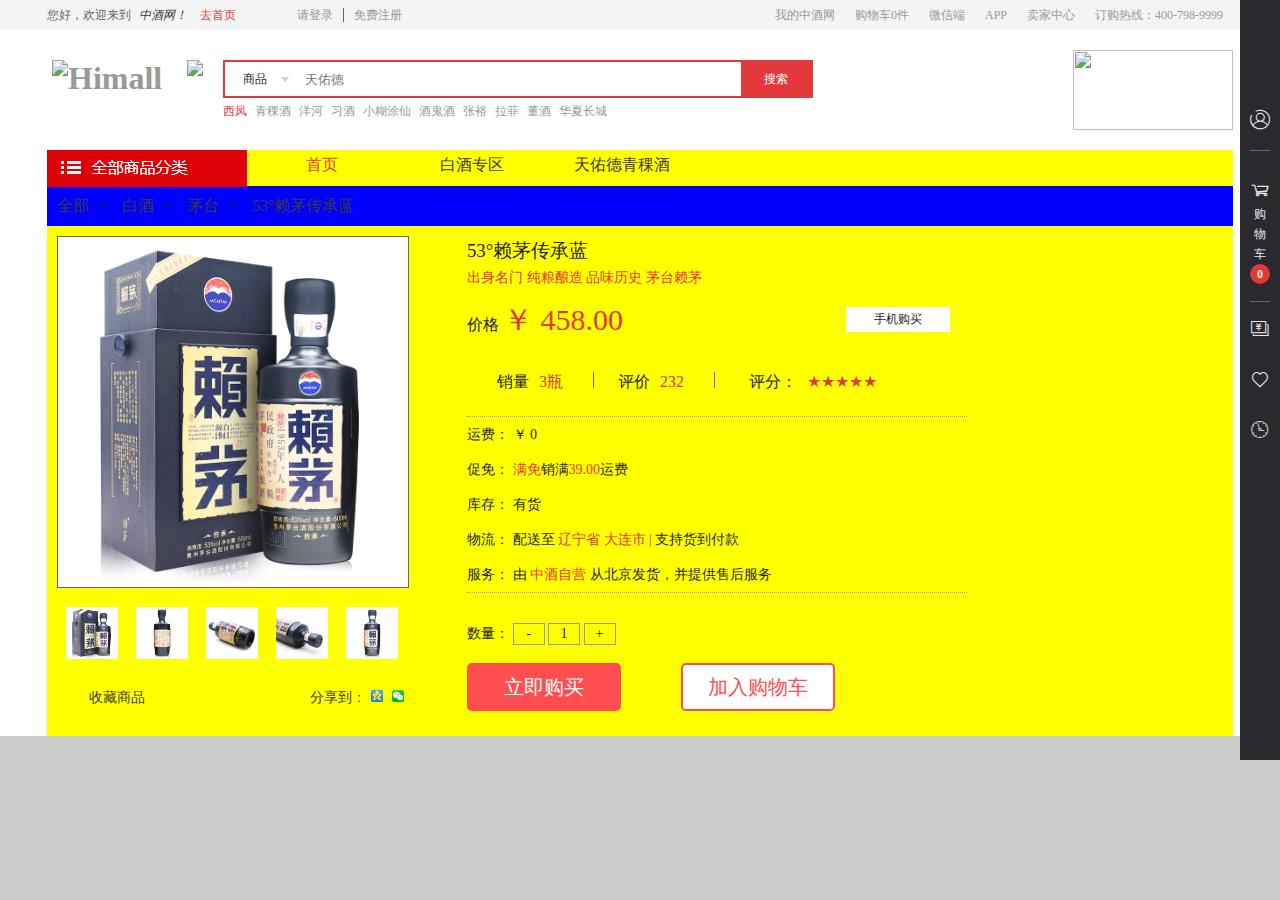
==== html/shop1.html @ aa72258b "详情页未完成" ====
<!DOCTYPE html>
<html lang="en">

<head>
    <meta charset="UTF-8">
    <meta name="viewport" content="width=device-width, initial-scale=1.0">
    <meta http-equiv="X-UA-Compatible" content="ie=edge">
    <title>首页</title>
    <link rel="stylesheet" href="../css/shop1.css">
</head>

<body>
    <header>
        <div class="all c">
            <ul>
                <li class="l head_1">
                    <span>
                        您好，欢迎来到
                        <em class="s-name">中酒网！</em>
                        <a href="/">去首页</a>
                    </span>
                </li>
                <li class="l head_2">
                    <div class="l"><a href="./html/login.html">请登录</a></div>
                    <div class="l"><a href="./html/regist.html">免费注册</a></div>
                </li>
                <li class="r head_3">
                    <ul>
                        <li class="l">
                            <a href=""> 我的中酒网</a>
                            <ul class="lv2">
                                <li><a href="">已买到的商品</a></li>
                                <li><a href="">我关注的商品</a></li>
                                <li><a href="">我关注的店铺</a></li>
                            </ul>
                        </li>
                        <li class="l">
                            <a href=""> 购物车<span>0</span>件</a>
                        </li>
                        <li class="l">
                            <a href=""> 微信端</a>
                            <div class="lv2">
                                <img src="http://img6.zhongjiu.cn/resourceb2b2c//Storage/Plat/Site/qrCode.png"
                                    width="90" height="90">
                            </div>
                        </li>
                        <li class="l">
                            <a href=""> APP</a>
                            <div class="lv2">
                                <img width="90" height="90" src="http://img6.zhongjiu.cn/ResourceB2B2C/App/mob.jpg" />
                                <h3>扫描二维码</h3>
                                <p>下载手机客户端</p>
                            </div>
                        </li>
                        <li class="l">
                            <a href=""> 卖家中心</a>
                        <li class="l">
                            <a href=""> 订购热线：400-798-9999</a>
                        </li>
                </li>
            </ul>
            </li>
            </ul>
        </div>
    </header>

    <main>
        <div class="top c">
            <h1 class="l">
                <a href="./index.html"><img src="http://img6.zhongjiu.cn/resourceb2b2c//Storage/Plat/Site/logo.png"
                        alt="Himall" /></a>
            </h1>

            <div class="l gif">
                <a href="#">
                    <img src="http://img5.zhongjiu.cn/pro/dt/gif.gif" />
                </a>
            </div>

            <div class="search l">
                <div class="search_to cl">
                    <ul class="l">
                        <li>商品</li>
                        <li>店铺</li>
                        <img src="../imgs/index/sanjiao.jpg" alt="">
                    </ul>
                    <input type="text" value="" placeholder="天佑德" class="l">
                    <div class="r">搜索</div>
                </div>
                <div class="hot-search">
                    <a href="">西凤</a>
                    <a href="/search.htm?keywords=青稞酒">青稞酒</a>
                    <a href="/search.htm?keywords=洋河">洋河</a>
                    <a href="/search.htm?keywords=习酒">习酒</a>
                    <a href="/search.htm?keywords=小糊涂仙">小糊涂仙</a>
                    <a href="/search.htm?keywords=酒鬼酒">酒鬼酒</a>
                    <a href="/search.htm?keywords=张裕">张裕</a>
                    <a href="/search.htm?keywords=拉菲">拉菲</a>
                    <a href="/search.htm?keywords=董酒">董酒</a>
                    <a href="/search.htm?keywords=华夏长城">华夏长城</a>
                </div>
            </div>
            <div class="top-pic r">
                <a href="#"><img
                        src="http://img6.zhongjiu.cn/resourceb2b2c//Storage/Plat/ImageAd/201802011650389711990.jpg"
                        width="160" height="80" /></a>
            </div>
        </div>
        <nav>
            <ul class="c">
                <li class="l top1">
                    <a href="#"><img src="../imgs/index/all.jpg" alt="" id="lv1"></a>
                    <ul class="top2">
                        <img src="../imgs/index/icon1.png" alt="">
                        <li class="top3">
                            <p class="top3-p1"><a href="#">白酒</a></p>
                            <ul class="menu1">
                                <li class="l"><a href="#">茅台</a></li>
                                <li class="l"><a href="#">五粮液</a></li>
                                <li class="l"><a href="#">天佑德</a></li>
                                <div class="menu2">
                                    <div class="menu2-left">
                                        <ul>
                                            <p>品牌</p>
                                            <li class="l"><a href="">泸州老窖</a></li>
                                            <li class="l"><a href="">洋河</a></li>
                                            <li class="l"><a href="">剑南春</a></li>
                                            <li class="l"><a href="">牛栏山</a></li>
                                            <li class="l"><a href="">红星</a></li>
                                            <li class="l"><a href="">西风</a></li>
                                            <li class="l"><a href="">国窖1573</a></li>
                                            <li class="l"><a href="">小糊涂仙</a></li>
                                            <li class="l"><a href="">郎酒</a></li>
                                            <li class="l"><a href="">习酒</a></li>
                                            <li class="l"><a href="">鸭溪窖</a></li>
                                            <li class="l"><a href="">汾酒</a></li>
                                            <li class="l"><a href="">董酒</a></li>
                                            <li class="l"><a href="">酒鬼酒</a></li>
                                            <li class="l"><a href="">五粮液</a></li>
                                            <li class="l"><a href="">衡水老白干</a></li>
                                            <li class="l"><a href="">五粮醇</a></li>
                                            <li class="l"><a href="">更多</a></li>
                                        </ul>
                                        <ul>
                                            <p>香型</p>
                                            <li class="l"><a href="">酱香型</a></li>
                                            <li class="l"><a href="">浓香型</a></li>
                                            <li class="l"><a href="">绵柔型</a></li>
                                            <li class="l"><a href="">凤香型</a></li>
                                            <li class="l"><a href="">董香型</a></li>
                                        </ul>
                                        <ul>
                                            <p>产地</p>
                                            <li class="l"><a href="">贵州</a></li>
                                            <li class="l"><a href="">江西</a></li>
                                            <li class="l"><a href="">四川</a></li>
                                            <li class="l"><a href="">江苏</a></li>
                                            <li class="l"><a href="">山西</a></li>
                                            <li class="l"><a href="">内蒙</a></li>
                                            <li class="l"><a href="">青海</a></li>
                                        </ul>
                                    </div>
                                    <div class="menu-right">
                                        <p>推荐品牌</p>
                                        <a href="">
                                            <img src="../imgs/index/201703091338113466590.jpg" alt="">
                                        </a>
                                    </div>
                                </div>
                            </ul>
                        </li>
                        <li class="top3">
                            <p class="top3-p1"><a href="#">葡萄酒</a></p>
                            <ul class="menu1">
                                <li class="l"><a href="#">拉菲</a></li>
                                <li class="l"><a href="#">张裕</a></li>
                                <li class="l"><a href="#">马克斯威</a></li>
                                <div class="menu2">
                                    <div class="menu2-left">
                                        <ul>
                                            <p>品牌</p>
                                            <li class="l"><a href="">黄尾袋鼠</a></li>
                                            <li class="l"><a href="">佩西</a></li>
                                            <li class="l"><a href="">乐船</a></li>
                                            <li class="l"><a href="">小龙船</a></li>
                                            <li class="l"><a href="">特拉托</a></li>
                                            <li class="l"><a href="">圣迪斯</a></li>
                                            <li class="l"><a href="">奔富</a></li>
                                            <li class="l"><a href="">康迪</a></li>
                                        </ul>
                                        <ul>
                                            <p>类型</p>
                                            <li class="l"><a href="">干红葡萄酒</a></li>
                                            <li class="l"><a href="">干白葡萄酒</a></li>
                                            <li class="l"><a href="">气泡/香槟</a></li>
                                            <li class="l"><a href="">冰酒</a></li>
                                            <li class="l"><a href="">果酒</a></li>
                                            <li class="l"><a href="">甜桃红</a></li>
                                            <li class="l"><a href="">甜白</a></li>
                                        </ul>
                                        <ul>
                                            <p>产区</p>
                                            <li class="l"><a href="">法国</a></li>
                                            <li class="l"><a href="">西班牙</a></li>
                                            <li class="l"><a href="">智利</a></li>
                                            <li class="l"><a href="">阿根廷</a></li>
                                            <li class="l"><a href="">澳大利亚</a></li>
                                            <li class="l"><a href="">中国</a></li>
                                            <li class="l"><a href="">美国</a></li>
                                        </ul>
                                    </div>
                                    <div class="menu-right">
                                        <p>推荐品牌</p>
                                        <a href="">
                                            <img src="../imgs/index/201703091354318083820.jpg" alt="">
                                        </a>
                                    </div>
                                </div>

                            </ul>
                        </li>
                        <li class="top3">
                            <p class="top3-p1"><a href="#">洋酒</a></p>
                            <ul class="menu1">
                                <li class="l"><a href="#">马爹利</a></li>
                                <li class="l"><a href="#">人头马</a></li>
                                <li class="l"><a href="#">芝华士</a></li>
                                <div class="menu2">
                                    <div class="menu2-left">
                                        <ul>
                                            <p>品牌</p>
                                            <li class="l"><a href="">皇家贝斯</a></li>
                                            <li class="l"><a href="">深蓝</a></li>
                                            <li class="l"><a href="">百利甜</a></li>
                                            <li class="l"><a href="">绝对伏特加</a></li>
                                            <li class="l"><a href="">杰克丹尼</a></li>
                                            <li class="l"><a href="">百龄坛</a></li>
                                            <li class="l"><a href="">百加得</a></li>
                                            <li class="l"><a href="">尊尼获加</a></li>
                                            <li class="l"><a href="">轩尼诗</a></li>
                                            <li class="l"><a href="">皇家礼炮</a></li>
                                            <li class="l"><a href="">摩根船长</a></li>
                                        </ul>
                                        <ul>
                                            <p>适用</p>
                                            <li class="l"><a href="">聚会用酒</a></li>
                                            <li class="l"><a href="">商务用酒</a></li>
                                        </ul>
                                        <ul>
                                            <p>产地</p>
                                            <li class="l"><a href="">中国</a></li>
                                            <li class="l"><a href="">法国</a></li>
                                            <li class="l"><a href="">英国</a></li>
                                            <li class="l"><a href="">美国</a></li>
                                        </ul>
                                    </div>
                                    <div class="menu-right">
                                        <p>推荐品牌</p>
                                        <a href="">
                                            <img src="../imgs/index/201703091406164460190.jpg" alt="">
                                        </a>
                                    </div>
                                </div>

                            </ul>
                        </li>
                        <li class="top3">
                            <p class="top3-p1"><a href="#">黄酒</p>
                            <ul class="menu1">
                                <li class="l"><a href="#">尧喝货</a></li>
                                <li class="l"><a href="#">唐宋</a></li>
                                <li class="l"><a href="#">塔牌</a></li>
                                <div class="menu2">
                                    <div class="menu2-left">
                                        <ul>
                                            <p>品牌</p>
                                            <li class="l"><a href="">女儿红</a></li>
                                            <li class="l"><a href="">古越龙山</a></li>
                                            <li class="l"><a href="">石库门</a></li>
                                            <li class="l"><a href="">劲酒</a></li>
                                            <li class="l"><a href="">会稽山</a></li>
                                        </ul>
                                        <ul>
                                            <p>适用</p>
                                            <li class="l"><a href="">就会用酒</a></li>
                                            <li class="l"><a href="">礼节拜访</a></li>
                                            <li class="l"><a href="">婚庆用酒</a></li>
                                        </ul>
                                    </div>
                                    <div class="menu-right">
                                        <p>推荐品牌</p>
                                        <a href="">
                                            <img src="../imgs/index/201703091713216641350.jpg" alt="">
                                        </a>
                                    </div>
                                </div>

                            </ul>
                        </li>
                        <li class="top3">
                            <p class="top3-p1"><a href="#">礼盒专区</a></p>
                            <ul class="menu1">
                                <li class="l"><a href="#">五粮液五星级</a></li>
                                <div class="menu2">
                                    <div class="menu2-left">
                                        <ul>
                                            <p>品牌</p>
                                            <li class="l"><a href="">礼盒</a></li>
                                            <li class="l"><a href="">五粮液</a></li>
                                            <li class="l"><a href="">汾酒</a></li>
                                            <li class="l"><a href="">茅台</a></li>
                                            <li class="l"><a href="">剑南春</a></li>
                                            <li class="l"><a href="">张裕</a></li>
                                            <li class="l"><a href="">拉菲</a></li>
                                        </ul>
                                        <ul>
                                            <p>类型</p>
                                            <li class="l"><a href="">酱香型</a></li>
                                            <li class="l"><a href="">浓香型</a></li>
                                            <li class="l"><a href="">干红葡萄酒</a></li>
                                            <li class="l"><a href="">干白葡萄酒</a></li>
                                        </ul>
                                        <ul>
                                            <p>产地</p>
                                            <li class="l"><a href="">贵州</a></li>
                                            <li class="l"><a href="">四川</a></li>
                                            <li class="l"><a href="">法国</a></li>
                                            <li class="l"><a href="">美国</a></li>
                                        </ul>
                                    </div>
                                    <div class="menu-right">
                                        <p>推荐品牌</p>
                                        <a href="">
                                            <img src="../imgs/index/201708251457075503740.jpg" alt="">
                                        </a>
                                    </div>
                                </div>

                            </ul>
                        </li>
                        <li class="top3">
                            <p class="top3-p1"><a href="#">婚庆专区</a></p>
                            <ul class="menu1">
                                <li class="l"><a href="#">茅台</a></li>
                                <li class="l"><a href="#">拉菲</a></li>
                                <li class="l"><a href="#">五粮液</a></li>
                                <li class="l"><a href="#">张裕</a></li>
                                <div class="menu2">
                                    <div class="menu2-left">
                                        <ul>
                                            <p>品牌</p>
                                            <li class="l"><a href="">泸州老窖</a></li>
                                            <li class="l"><a href="">剑南春</a></li>
                                            <li class="l"><a href="">伊莎特</a></li>
                                            <li class="l"><a href="">佩西</a></li>
                                            <li class="l"><a href="">卡萨玛利亚</a></li>
                                            <li class="l"><a href="">龙船康迪</a></li>
                                            <li class="l"><a href="">郎酒</a></li>
                                        </ul>
                                        <ul>
                                            <p>种类</p>
                                            <li class="l"><a href="">白酒</a></li>
                                            <li class="l"><a href="">红酒</a></li>
                                            <li class="l"><a href="">洋酒</a></li>
                                            <li class="l"><a href="">起泡酒</a></li>
                                            <li class="l"><a href="">黄酒</a></li>
                                        </ul>
                                        <ul>
                                            <p>产地</p>
                                            <li class="l"><a href="">贵州</a></li>
                                            <li class="l"><a href="">四川</a></li>
                                            <li class="l"><a href="">澳大利亚</a></li>
                                            <li class="l"><a href="">法国</a></li>
                                            <li class="l"><a href="">英国</a></li>
                                        </ul>
                                    </div>
                                    <div class="menu-right">
                                        <p>推荐品牌</p>
                                        <a href="">
                                            <img src="../imgs/index/201708251457518162350.jpg" alt="">
                                        </a>
                                    </div>
                                </div>

                            </ul>
                        </li>
                    </ul>
                </li>
                <li class="l top1"><a href="#">首页</a></li>
                <li class="l top1"><a href="#">白酒专区</a></li>
                <li class="l top1"><a href="#">天佑德青稞酒</a></li>
                <!-- <a href="#">TODO:
                </a> -->
            </ul>
            <div class="goods c">
                <div class="faj_head">
                    <a href="">全部</a>>
                    <a href="">白酒</a>>
                    <a href="">茅台</a>>
                    <a href="">53°赖茅传承蓝</a>
                </div>
                <ul class="faj_main">
                    <li class="fangdajing">
                        <div class="left l">
                            <img src="../imgs/shop1/1.png" alt="">
                            <div class="float hidden l"></div>
                            <div class="mask"></div>
                        </div>
                        <div class="right hidden l"></div>
                        <div style="clear:both;"></div>
                        <ul class="thumbnail">
                            <li>
                                <img src="../imgs/shop1/1.png" alt="">
                            </li>
                            <li>
                                <img src="../imgs/shop1/2.png" alt="">
                            </li>
                            <li>
                                <img src="../imgs/shop1/3.png" alt="">
                            </li>
                            <li>
                                <img src="../imgs/shop1/4.png" alt="">
                            </li>
                            <li>
                                <img src="../imgs/shop1/5.png" alt="">
                            </li>
                        </ul>
                        <div class="shouchang">
                            <a href="">
                                <p class="l">收藏商品</p>
                            </a>
                            <a href="">
                                <p class="r">分享到：<span><img src="../imgs/shop1/qzone.png" alt=""></span>
                                    <span><img src="../imgs/shop1/wx.png" alt=""></span></p>
                            </a>
                        </div>
                    </li>
                    <li class="xiangqing l">
                        <ul>
                            <li class="xiangqing1">
                                <ul>
                                    <li>
                                        <h3>53°赖茅传承蓝</h3>
                                    </li>
                                    <li>
                                        <p><span>出身名门 纯粮酿造 品味历史 茅台赖茅</span></p>
                                    </li>
                                    <li>
                                        <p>价格</p>
                                        <span>￥ 458.00</span>
                                        <div class="r">
                                            <span></span>手机购买<span></span>
                                        </div>
                                    </li>
                                    <li>
                                        <p>销量<span>3瓶</span></p>
                                        <p>评价<span>232</span></p>
                                        <p>评分：<span>★★★★★</span></p>
                                    </li>
                                </ul>
                            </li>
                            <li class="xiangqing2 l">
                                <ul>
                                    <li>运费： ￥ 0</li>
                                    <li>
                                        促免：
                                        <span>满免</span>销满<span>39.00</span>运费
                                    </li>
                                    <li>库存：  有货</li>
                                    <li>
                                        物流：  配送至   
                                        <span>
                                            辽宁省 大连市 |  
                                        </span>
                                        支持货到付款
                                    </li>
                                    <li>服务： 由 <span>中酒自营 </span>从北京发货，并提供售后服务</li>
                                </ul>
                            </li>
                            <li class="xiangqing3 l">
                                <div>数量： 
                                    <span>-</span>
                                    <span>1</span>
                                    <span>+</span>
                                </div>
                                <div>立即购买</div>
                                <div>加入购物车</div>
                            </li>
                        </ul>
                    </li>
                    <li></li>
                </ul>
        </nav>
        <script src="../js/shop1.js"></script>
        <aside>
            <ul>
                <li>
                    <a href="">
                        <span class="iconfont">&#xe635;</span>
                        <span class="aside-left" id='tttt'>个人中心</span>
                    </a>
                </li>
                <li>
                    <a href="./html/cart.html">
                        <span class="iconfont">&#xe600;</span>
                        <p>购物车</p>
                        <h4>0</h4>
                    </a>
                </li>
                <li>
                    <a href="">
                        <span class="iconfont">&#xe78b;</span>
                        <span class="aside-left">资产中心</span>
                    </a>
                </li>
                <li>
                    <a href="">
                        <span class="iconfont">&#xe62d;</span>
                        <span class="aside-left">关注商品</span>
                    </a>
                </li>
                <li>
                    <a href="">
                        <span class="iconfont">&#xe63e;</span>
                        <span class="aside-left">浏览历史</span>
                    </a>
                </li>
            </ul>
        </aside>
    </main>
</body>

</html>
---- css/shop1.css ----
@charset "UTF-8";
/* CSS Document */
body,
h1,
h2,
h3,
h4,
h5,
h6,
p,
a,
ul,
ol,
li,
dl,
dt,
dd,
img,
input,
figure,
figcaption {
  padding: 0;
  margin: 0;
}

ul,
ol {
  list-style: none;
}

img {
  display: block;
  border: 0;
}

input {
  outline: none;
}

header,
nav,
main,
footer,
section,
article,
figure,
figcaption,
aside {
  display: block;
}

body {
  background: #ccc;
  font-size: 16px;
  font-family: "微软雅黑";
  color: #1f1f1f;
}

a {
  text-decoration: none;
  color: #999;
}

a:hover {
  color: #ccc;
}

html,
body {
  width: 100%;
  height: 100%;
}

/*===================css of public==================*/
.l {
  float: left;
}

.r {
  float: right;
}

.w {
  height: 100%;
  width: 980px;
  margin: 0 auto;
}

.c {
  height: 100%;
  width: 1186px;
  margin: 0 auto;
}

@font-face {
  font-family: 'iconfont';
  src: url("../iconfont/iconfont.eot");
  src: url("../iconfont/iconfont.eot?#iefix") format("embedded-opentype"), url("../iconfont/iconfont.woff2") format("woff2"), url("../iconfont/iconfont.woff") format("woff"), url("../iconfont/iconfont.ttf") format("truetype"), url("../iconfont/iconfont.svg#iconfont") format("svg");
}

.iconfont {
  font-family: "iconfont" !important;
  font-size: 20px;
  font-style: normal;
  -webkit-font-smoothing: antialiased;
  -moz-osx-font-smoothing: grayscale;
}

a:hover {
  color: #666666;
}

header {
  height: 30px;
  background: #f5f4f4;
  font-size: 12px;
}

header .head_1 {
  width: 240px;
  height: 100%;
  line-height: 30px;
}

header .head_1 span {
  color: #666666;
}

header .head_1 span em {
  color: #3e3a39;
  margin-left: 5px;
}

header .head_1 span a {
  color: #e3393c;
  margin-left: 10px;
}

header .head_2 {
  width: 150px;
  height: 100%;
  line-height: 30px;
}

header .head_2 div:first-of-type a {
  padding: 0 10px;
  border-right: 1px solid #666666;
}

header .head_2 div:last-of-type {
  padding: 0 10px;
}

header .head_3 {
  height: 100%;
  line-height: 30px;
}

header .head_3 ul li {
  padding: 0 10px;
  position: relative;
}

header .head_3 ul li .lv2 {
  display: none;
  width: 100px;
  background: #ffffff;
  position: absolute;
  top: 30px;
  left: 0;
  padding: 0 10px;
  text-align: center;
}

header .head_3 ul li .lv2 img {
  width: 100px;
  height: 100px;
}

header .head_3 ul li .lv2 p {
  color: #e3393c;
}

header .head_3 ul li:hover {
  background: #ffffff;
}

header .head_3 ul li:hover .lv2 {
  display: block;
}

main {
  background: #ffffff;
}

main .top {
  height: 120px;
  background: #ffffff;
}

main .top h1 {
  margin: 30px 5px;
}

main .top .gif {
  margin: 30px 20px;
}

main .top .search {
  margin-top: 30px;
  width: 590px;
  height: 66px;
  font-size: 12px;
}

main .top .search .search_to {
  width: 586px;
  height: 34px;
  line-height: 34px;
  border: 2px solid #e3393c;
}

main .top .search .search_to ul {
  width: 60px;
  text-align: center;
  position: relative;
}

main .top .search .search_to ul li {
  width: 100%;
  height: 34px;
}

main .top .search .search_to ul li:last-of-type {
  display: none;
}

main .top .search .search_to img {
  position: absolute;
  left: 50px;
  top: 7px;
}

main .top .search .search_to input {
  margin-left: 20px;
  border: none;
  height: 34px;
}

main .top .search .search_to div {
  width: 70px;
  height: 34px;
  background: #e3393c;
  text-align: center;
  color: #ffffff;
}

main .top .search .hot-search {
  margin-top: 5px;
}

main .top .search .hot-search a {
  margin-right: 5px;
}

main .top .search .hot-search a:hover {
  color: #e3393c;
}

main .top .search .hot-search a:first-of-type {
  color: #e3393c;
}

main .top .top-pic {
  margin-top: 20px;
}

main nav {
  width: 100%;
  overflow: hidden;
}

main nav ul .top1 {
  position: relative;
  width: 150px;
  height: 30px;
  line-height: 30px;
  text-align: center;
  z-index: 10;
}

main nav ul .top1 a {
  color: #3e3a39;
}

main nav ul .top1 a:hover {
  color: #e3393c;
}

main nav ul .top1:hover .top2 {
  display: block;
}

main nav ul .top1 .top2 {
  display: none;
  -webkit-transition: all 1s;
  transition: all 1s;
  position: absolute;
  top: 37px;
}

main nav ul .top1 .top2 img {
  position: absolute;
  top: 22px;
  left: 20px;
  z-index: 11;
  pointer-events: none;
}

main nav ul .top1 .top2 .top3 {
  width: 200px;
  height: 80px;
  background: #3d4851;
  border-bottom: 1px solid #3e3a39;
  font-size: 14px;
  position: relative;
}

main nav ul .top1 .top2 .top3 a {
  color: #ffffff;
}

main nav ul .top1 .top2 .top3 .top3-p1 {
  position: absolute;
  top: 20px;
  left: 40px;
  font-weight: bold;
}

main nav ul .top1 .top2 .top3 .menu1 {
  position: absolute;
  left: 24px;
  top: 50px;
}

main nav ul .top1 .top2 .top3 .menu1 li {
  margin-right: 5px;
}

main nav ul .top1 .top2 .top3 .menu1 .menu2 {
  display: none;
  width: 800px;
  height: 500px;
  background: #ffffff;
  position: absolute;
  left: 176px;
  top: -50px;
}

main nav ul .top1 .top2 .top3 .menu1 .menu2 .menu2-left {
  width: 600px;
  height: 500px;
  color: #3d4851;
  padding-left: 30px;
}

main nav ul .top1 .top2 .top3 .menu1 .menu2 .menu2-left ul {
  height: 150px;
  width: 500px;
}

main nav ul .top1 .top2 .top3 .menu1 .menu2 .menu2-left ul p {
  width: 500px;
  height: 40px;
  line-height: 40px;
  text-align: left;
  font-weight: bold;
  margin-bottom: 10px;
  border-bottom: 1px solid #666666;
}

main nav ul .top1 .top2 .top3 .menu1 .menu2 .menu2-left ul li {
  width: 90px;
  line-height: 20px;
}

main nav ul .top1 .top2 .top3 .menu1 .menu2 .menu2-left ul li a {
  color: #666666;
  font-size: 12px;
}

main nav ul .top1 .top2 .top3 .menu1 .menu2 .menu2-left ul li a:hover {
  color: #e3393c;
}

main nav ul .top1 .top2 .top3 .menu1 .menu2 .menu-right {
  width: 200px;
  height: 100%;
  background: #cccccc;
  position: absolute;
  top: 0;
  left: 600px;
  text-align: center;
}

main nav ul .top1 .top2 .top3 .menu1 .menu2 .menu-right img {
  width: 200px;
  left: 0;
  top: 30px;
}

main nav ul .top1 .top2 .top3:hover {
  background: #334455;
}

main nav ul .top1 .top2 .top3:hover .menu2 {
  display: block;
}

main nav ul .top1 .top2 .top3:nth-of-type(1) .menu2 {
  top: -50px;
}

main nav ul .top1 .top2 .top3:nth-of-type(2) .menu2 {
  top: -130px;
}

main nav ul .top1 .top2 .top3:nth-of-type(3) .menu2 {
  top: -210px;
}

main nav ul .top1 .top2 .top3:nth-of-type(4) .menu2 {
  top: -290px;
}

main nav ul .top1 .top2 .top3:nth-of-type(5) .menu2 {
  top: -370px;
}

main nav ul .top1 .top2 .top3:nth-of-type(6) .menu2 {
  top: -450px;
}

main nav ul .right_1 {
  position: absolute;
  right: 40px;
  top: 185px;
  width: 192px;
  z-index: 20;
}

main nav ul .right_1:hover {
  right: 45px;
  -webkit-transition: 0.5s;
  transition: 0.5s;
}

main nav ul .right_2 {
  position: absolute;
  right: 40px;
  top: 430px;
  width: 192px;
  z-index: 20;
}

main nav ul .right_2:hover {
  right: 45px;
  -webkit-transition: 0.5s;
  transition: 0.5s;
}

main nav ul .top1:nth-of-type(1) {
  width: 200px;
}

main nav ul .top1:nth-of-type(2) a {
  color: #e3393c;
}

main nav .goods {
  height: 550px;
  position: relative;
  padding-top: 36px;
  background: yellow;
}

main nav .goods .faj_head {
  height: 40px;
  line-height: 40px;
  background: blue;
}

main nav .goods .faj_head a {
  display: inline-block;
  color: #3e3a39;
  margin: 0 10px;
}

main nav .goods .faj_head a:hover {
  color: #e3393c;
}

main nav .goods .faj_main {
  height: 510px;
  padding: 10px;
  position: relative;
}

main nav .goods .faj_main .fangdajing {
  width: 360px;
  height: 500px;
  position: absolute;
  z-index: 2;
}

main nav .goods .faj_main .fangdajing .left {
  width: 350px;
  height: 350px;
  position: relative;
  border: 1px solid #666666;
}

main nav .goods .faj_main .fangdajing .left img {
  width: 350px;
  height: 350px;
}

main nav .goods .faj_main .fangdajing .float {
  width: 150px;
  height: 150px;
  opacity: 0.3;
  position: absolute;
  left: 0;
  top: 0;
  background: #3d6ece;
  z-index: 2;
}

main nav .goods .faj_main .fangdajing .right {
  width: 350px;
  height: 350px;
  background-size: calc(7 / 3 * 350px) calc(7 / 3 * 350px);
  background-image: url("../imgs/shop1/1.png");
  position: absolute;
  left: 370px;
  border: 1px solid #666666;
}

main nav .goods .faj_main .fangdajing .hidden {
  display: none;
}

main nav .goods .faj_main .fangdajing .mask {
  width: 100%;
  height: 100%;
  position: absolute;
  left: 0;
  top: 0;
  z-index: 2;
  background: black;
  opacity: 0;
}

main nav .goods .faj_main .fangdajing .thumbnail {
  margin-top: 10px;
  height: 70px;
  width: 100%;
}

main nav .goods .faj_main .fangdajing .thumbnail li {
  float: left;
  list-style: none;
  border: 1px solid transparent;
  -webkit-box-sizing: border-box;
          box-sizing: border-box;
  cursor: pointer;
  padding: 8px;
}

main nav .goods .faj_main .fangdajing .thumbnail img {
  width: 52px;
}

main nav .goods .faj_main .fangdajing .shouchang {
  width: 100%;
  height: 60px;
  line-height: 60px;
  text-align: center;
  font-size: 14px;
}

main nav .goods .faj_main .fangdajing .shouchang p {
  width: 120px;
  color: #3e3a39;
}

main nav .goods .faj_main .fangdajing .shouchang p span {
  display: inline-block;
  margin-left: 5px;
}

main nav .goods .faj_main .fangdajing .shouchang p span img {
  width: 12px;
}

main nav .goods .faj_main .xiangqing {
  width: 500px;
  height: 480px;
  padding: 10px 40px;
  position: absolute;
  left: 380px;
  top: 0;
  z-index: 1;
}

main nav .goods .faj_main .xiangqing .xiangqing1 {
  height: 180px;
  border-bottom: 1px dotted #999;
}

main nav .goods .faj_main .xiangqing .xiangqing1 span {
  color: #e3393c;
}

main nav .goods .faj_main .xiangqing .xiangqing1 li:first-of-type h3 {
  height: 30px;
  line-height: 30px;
  font-weight: 100;
}

main nav .goods .faj_main .xiangqing .xiangqing1 li:nth-of-type(2) {
  height: 24px;
  line-height: 24px;
  font-size: 14px;
}

main nav .goods .faj_main .xiangqing .xiangqing1 li:nth-of-type(3) {
  height: 60px;
  line-height: 60px;
  background: yellow;
}

main nav .goods .faj_main .xiangqing .xiangqing1 li:nth-of-type(3) p {
  display: inline-block;
}

main nav .goods .faj_main .xiangqing .xiangqing1 li:nth-of-type(3) span {
  font-size: 30px;
}

main nav .goods .faj_main .xiangqing .xiangqing1 li:nth-of-type(3) div {
  width: 104px;
  height: 25px;
  line-height: 12px;
  text-align: center;
  font-size: 12px;
  background: white;
  margin: 17px;
}

main nav .goods .faj_main .xiangqing .xiangqing1 li:nth-of-type(4) {
  height: 60px;
  padding-left: 10px;
}

main nav .goods .faj_main .xiangqing .xiangqing1 li:nth-of-type(4) p {
  display: inline-block;
  height: 16px;
  border-right: 1px solid #666666;
  padding: 0 20px;
  margin-top: 22px;
}

main nav .goods .faj_main .xiangqing .xiangqing1 li:nth-of-type(4) p span {
  margin: 0 10px;
}

main nav .goods .faj_main .xiangqing .xiangqing1 li:nth-of-type(4) p:last-of-type {
  border: none;
  padding: 0 30px;
}

main nav .goods .faj_main .xiangqing .xiangqing2 {
  width: 100%;
  border-bottom: 1px dotted #999;
}

main nav .goods .faj_main .xiangqing .xiangqing2 li {
  height: 35px;
  line-height: 35px;
  font-size: 14px;
}

main nav .goods .faj_main .xiangqing .xiangqing2 li span {
  color: #e3393c;
}

main nav .goods .faj_main .xiangqing .xiangqing3 div:first-of-type {
  height: 40px;
  padding-top: 30px;
  font-size: 14px;
}

main nav .goods .faj_main .xiangqing .xiangqing3 div:first-of-type span {
  display: inline-block;
  width: 30px;
  height: 20px;
  line-height: 20px;
  border: 1px solid #999;
  text-align: center;
}

main nav .goods .faj_main .xiangqing .xiangqing3 div:nth-of-type(2) {
  width: 154px;
  height: 48px;
  line-height: 48px;
  text-align: center;
  border-radius: 5px;
  background: #ff4d50;
  color: white;
  font-size: 20px;
  margin-right: 60px;
  float: left;
}

main nav .goods .faj_main .xiangqing .xiangqing3 div:nth-of-type(3) {
  width: 150px;
  height: 44px;
  line-height: 44px;
  text-align: center;
  border-radius: 5px;
  background: white;
  color: #ff4d50;
  font-size: 20px;
  float: left;
  border: 2px solid #ff4d50;
}

aside {
  width: 40px;
  height: 660px;
  background: #2a2a2e;
  color: #e8e8e8;
  position: fixed;
  right: 0;
  top: 0;
  z-index: 100;
  padding-top: 100px;
}

aside li {
  width: 20px;
  height: 40px;
  line-height: 40px;
  padding: 0 10px;
  position: relative;
  margin-bottom: 10px;
}

aside li a {
  color: #e8e8e8;
}

aside li a .aside-left {
  position: absolute;
  width: 80px;
  height: 40px;
  line-height: 40px;
  left: -80px;
  background: #2a2a2e;
  font-size: 12px;
  text-align: center;
  display: none;
}

aside li:hover {
  background: #e3393c;
}

aside li:hover .aside-left {
  top: 0;
  display: block;
}

aside li:nth-of-type(2) {
  width: 20px;
  height: 150px;
}

aside li:nth-of-type(2) a {
  display: block;
  width: 20px;
  height: 120px;
  font-size: 12px;
  line-height: 20px;
  text-align: center;
  border-top: 1px solid #666666;
  border-bottom: 1px solid #666666;
  padding-top: 30px;
}

aside li:nth-of-type(2) a h4 {
  width: 20px;
  height: 20px;
  border-radius: 20px;
  background: #e3393c;
}
/*# sourceMappingURL=shop1.css.map */
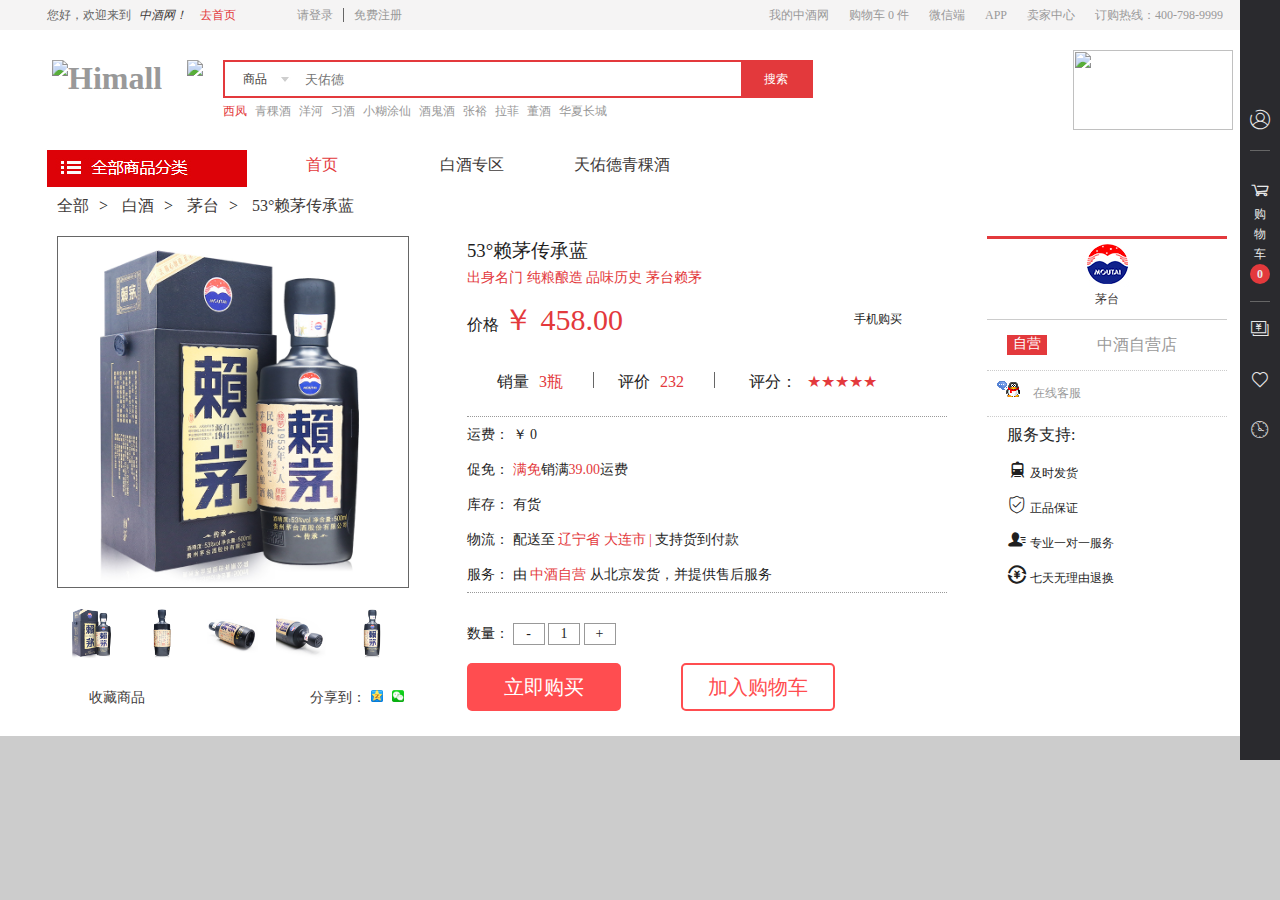
==== commit 0ccc3191: "初步完成版" ====
--- a/html/shop1.html
+++ b/html/shop1.html
@@ -21,8 +21,8 @@
                     </span>
                 </li>
                 <li class="l head_2">
-                    <div class="l"><a href="./html/login.html">请登录</a></div>
-                    <div class="l"><a href="./html/regist.html">免费注册</a></div>
+                    <div class="l"><a href="../html/login.html">请登录</a></div>
+                    <div class="l"><a href="../html/regist.html">免费注册</a></div>
                 </li>
                 <li class="r head_3">
                     <ul>
@@ -35,7 +35,7 @@
                             </ul>
                         </li>
                         <li class="l">
-                            <a href=""> 购物车<span>0</span>件</a>
+                            <a href="../html/cart.html"> 购物车 <span>0</span> 件</a>
                         </li>
                         <li class="l">
                             <a href=""> 微信端</a>
@@ -67,7 +67,7 @@
     <main>
         <div class="top c">
             <h1 class="l">
-                <a href="./index.html"><img src="http://img6.zhongjiu.cn/resourceb2b2c//Storage/Plat/Site/logo.png"
+                <a href="../index.html"><img src="http://img6.zhongjiu.cn/resourceb2b2c//Storage/Plat/Site/logo.png"
                         alt="Himall" /></a>
             </h1>
 
@@ -79,13 +79,17 @@
 
             <div class="search l">
                 <div class="search_to cl">
-                    <ul class="l">
-                        <li>商品</li>
-                        <li>店铺</li>
-                        <img src="../imgs/index/sanjiao.jpg" alt="">
-                    </ul>
+                    <a href="">
+                        <ul class="l">
+                            <li>商品</li>
+                            <li>店铺</li>
+                            <img src="../imgs/index/sanjiao.jpg" alt="">
+                        </ul>
+                    </a>
                     <input type="text" value="" placeholder="天佑德" class="l">
-                    <div class="r">搜索</div>
+                    <a href="">
+                        <div class="r">搜索</div>
+                    </a>
                 </div>
                 <div class="hot-search">
                     <a href="">西凤</a>
@@ -389,8 +393,6 @@
                 <li class="l top1"><a href="#">首页</a></li>
                 <li class="l top1"><a href="#">白酒专区</a></li>
                 <li class="l top1"><a href="#">天佑德青稞酒</a></li>
-                <!-- <a href="#">TODO:
-                </a> -->
             </ul>
             <div class="goods c">
                 <div class="faj_head">
@@ -483,12 +485,38 @@
                                     <span>1</span>
                                     <span>+</span>
                                 </div>
-                                <div>立即购买</div>
-                                <div>加入购物车</div>
+                                <a href="">
+                                    立即购买
+                                </a>
+                                <a href="">
+                                    加入购物车
+                                </a>
                             </li>
                         </ul>
                     </li>
-                    <li></li>
+                    <li class="qita l">
+                        <ul>
+                            <li>
+                                <img src="../imgs/shop1/logo_323.jpg" alt="">
+                               <a href="">茅台</a>
+                            </li>
+                            <li>
+                                <p class="l">自营</p>
+                                <a href="" class="l">中酒自营店</a>
+                            </li>
+                            <li>
+                                <a href="">
+                                    <img src="../imgs/shop1/button_old_41.gif" alt="">
+                                    <span>在线客服</span>
+                                </a>
+                            </li>
+                            <li>服务支持:</li>
+                            <li><span class="iconfont">&#xe638;</span> 及时发货</li>
+                            <li><span class="iconfont">&#xe63f;</span> 正品保证</li>
+                            <li><span class="iconfont">&#xe6c2;</span> 专业一对一服务</li>
+                            <li><span class="iconfont">&#xe63c;</span> 七天无理由退换</li>
+                        </ul>
+                    </li>
                 </ul>
         </nav>
         <script src="../js/shop1.js"></script>
@@ -501,7 +529,7 @@
                     </a>
                 </li>
                 <li>
-                    <a href="./html/cart.html">
+                    <a href="../html/cart.html">
                         <span class="iconfont">&#xe600;</span>
                         <p>购物车</p>
                         <h4>0</h4>
--- a/css/shop1.css
+++ b/css/shop1.css
@@ -62,7 +62,7 @@
 }
 
 a:hover {
-  color: #ccc;
+  color: #e3393c;
 }
 
 html,
@@ -107,7 +107,7 @@
 }
 
 a:hover {
-  color: #666666;
+  color: #e3393c;
 }
 
 header {
@@ -224,6 +224,7 @@
   width: 60px;
   text-align: center;
   position: relative;
+  color: #3e3a39;
 }
 
 main .top .search .search_to ul li {
@@ -481,13 +482,11 @@
   height: 550px;
   position: relative;
   padding-top: 36px;
-  background: yellow;
 }
 
 main nav .goods .faj_head {
   height: 40px;
   line-height: 40px;
-  background: blue;
 }
 
 main nav .goods .faj_head a {
@@ -604,7 +603,7 @@
 }
 
 main nav .goods .faj_main .xiangqing {
-  width: 500px;
+  width: 480px;
   height: 480px;
   padding: 10px 40px;
   position: absolute;
@@ -637,7 +636,6 @@
 main nav .goods .faj_main .xiangqing .xiangqing1 li:nth-of-type(3) {
   height: 60px;
   line-height: 60px;
-  background: yellow;
 }
 
 main nav .goods .faj_main .xiangqing .xiangqing1 li:nth-of-type(3) p {
@@ -710,7 +708,7 @@
   text-align: center;
 }
 
-main nav .goods .faj_main .xiangqing .xiangqing3 div:nth-of-type(2) {
+main nav .goods .faj_main .xiangqing .xiangqing3 a:nth-of-type(1) {
   width: 154px;
   height: 48px;
   line-height: 48px;
@@ -723,7 +721,7 @@
   float: left;
 }
 
-main nav .goods .faj_main .xiangqing .xiangqing3 div:nth-of-type(3) {
+main nav .goods .faj_main .xiangqing .xiangqing3 a:nth-of-type(2) {
   width: 150px;
   height: 44px;
   line-height: 44px;
@@ -734,6 +732,106 @@
   font-size: 20px;
   float: left;
   border: 2px solid #ff4d50;
+}
+
+main nav .goods .faj_main .qita {
+  width: 240px;
+  height: 480px;
+  padding: 10px 0;
+  position: absolute;
+  left: 940px;
+  top: 0;
+  z-index: 1;
+}
+
+main nav .goods .faj_main .qita li:nth-of-type(1) {
+  height: 80px;
+  border-top: 3px solid #e3393c;
+  text-align: center;
+}
+
+main nav .goods .faj_main .qita li:nth-of-type(1) img {
+  margin: 0 auto;
+}
+
+main nav .goods .faj_main .qita li:nth-of-type(1) a {
+  color: #3e3a39;
+  font-size: 12px;
+}
+
+main nav .goods .faj_main .qita li:nth-of-type(1) a:hover {
+  color: #e3393c;
+}
+
+main nav .goods .faj_main .qita li:nth-of-type(2) {
+  height: 35px;
+  border-top: 1px solid #ccc;
+  padding-top: 15px;
+}
+
+main nav .goods .faj_main .qita li:nth-of-type(2) p {
+  height: 20px;
+  width: 40px;
+  text-align: center;
+  color: white;
+  font-size: 14px;
+  background: #e3393c;
+  margin-left: 20px;
+  margin-right: 50px;
+}
+
+main nav .goods .faj_main .qita li:nth-of-type(2) a:hover {
+  color: #e3393c;
+}
+
+main nav .goods .faj_main .qita li:nth-of-type(3) {
+  height: 35px;
+  border-top: 1px dotted #ccc;
+  border-bottom: 1px dotted #ccc;
+  padding-top: 10px;
+}
+
+main nav .goods .faj_main .qita li:nth-of-type(3) a {
+  font-size: 12px;
+}
+
+main nav .goods .faj_main .qita li:nth-of-type(3) a img {
+  display: inline-block;
+  margin: 0 10px;
+}
+
+main nav .goods .faj_main .qita li:nth-of-type(4) {
+  height: 35px;
+  line-height: 35px;
+  padding-left: 20px;
+}
+
+main nav .goods .faj_main .qita li:nth-of-type(5) {
+  height: 35px;
+  line-height: 35px;
+  padding-left: 20px;
+  font-size: 12px;
+}
+
+main nav .goods .faj_main .qita li:nth-of-type(6) {
+  height: 35px;
+  line-height: 35px;
+  padding-left: 20px;
+  font-size: 12px;
+}
+
+main nav .goods .faj_main .qita li:nth-of-type(7) {
+  height: 35px;
+  line-height: 35px;
+  padding-left: 20px;
+  font-size: 12px;
+}
+
+main nav .goods .faj_main .qita li:nth-of-type(8) {
+  height: 35px;
+  line-height: 35px;
+  padding-left: 20px;
+  font-size: 12px;
 }
 
 aside {
